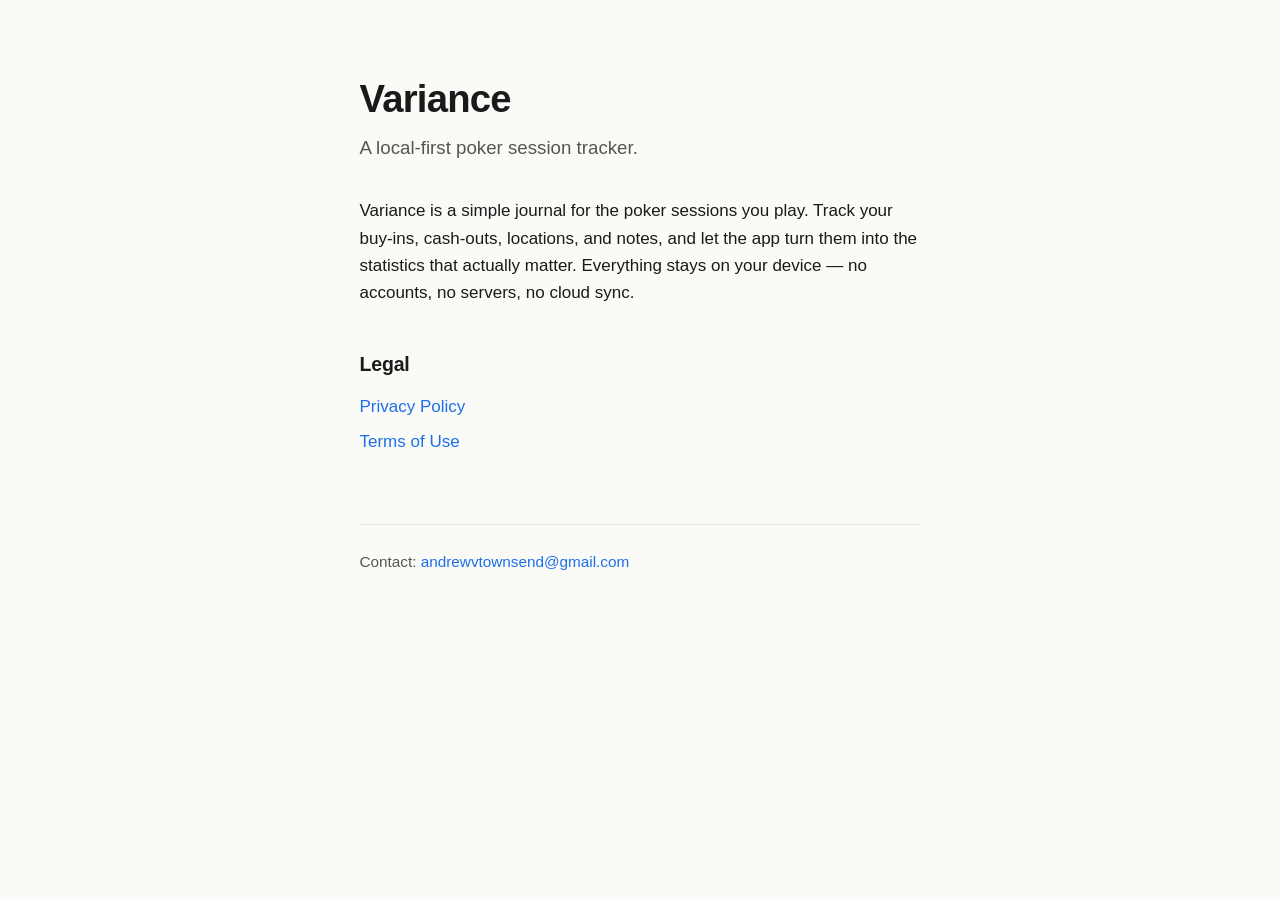
==== index.html @ 013a1ff4 "Add landing page and legal documents Initial site with index page linking to Privacy Policy and Term" ====
<!doctype html>
<html lang="en">
<head>
  <meta charset="utf-8" />
  <meta name="viewport" content="width=device-width, initial-scale=1" />
  <title>Variance</title>
  <meta name="description" content="Variance — a local-first poker session tracker for iOS and Android." />
  <link rel="stylesheet" href="style.css" />
</head>
<body>
  <main class="landing">
    <header>
      <h1>Variance</h1>
      <p class="tagline">A local-first poker session tracker.</p>
    </header>

    <section class="about">
      <p>
        Variance is a simple journal for the poker sessions you play. Track your buy-ins,
        cash-outs, locations, and notes, and let the app turn them into the statistics
        that actually matter. Everything stays on your device — no accounts, no servers,
        no cloud sync.
      </p>
    </section>

    <section class="links">
      <h2>Legal</h2>
      <ul>
        <li><a href="privacy.html">Privacy Policy</a></li>
        <li><a href="terms.html">Terms of Use</a></li>
      </ul>
    </section>

    <footer>
      <p>Contact: <a href="mailto:andrewvtownsend@gmail.com">andrewvtownsend@gmail.com</a></p>
    </footer>
  </main>
</body>
</html>
---- style.css ----
:root {
  --fg: #1a1a1a;
  --fg-muted: #555;
  --bg: #fafaf7;
  --accent: #1f6feb;
  --rule: #e3e3df;
  --max-width: 36rem;
}

@media (prefers-color-scheme: dark) {
  :root {
    --fg: #ececec;
    --fg-muted: #a0a0a0;
    --bg: #14161a;
    --accent: #79b8ff;
    --rule: #2a2d33;
  }
}

* {
  box-sizing: border-box;
}

html,
body {
  margin: 0;
  padding: 0;
  background: var(--bg);
  color: var(--fg);
  font-family: -apple-system, BlinkMacSystemFont, "Segoe UI", Roboto, Oxygen,
    Ubuntu, Cantarell, "Helvetica Neue", Arial, sans-serif;
  font-size: 17px;
  line-height: 1.6;
  -webkit-font-smoothing: antialiased;
}

main {
  max-width: var(--max-width);
  margin: 0 auto;
  padding: 4rem 1.5rem 6rem;
}

a {
  color: var(--accent);
  text-decoration: none;
}

a:hover {
  text-decoration: underline;
}

h1 {
  font-size: 2.25rem;
  font-weight: 700;
  letter-spacing: -0.02em;
  margin: 0 0 0.25rem;
}

h2 {
  font-size: 1.15rem;
  font-weight: 600;
  margin: 2.5rem 0 0.75rem;
  letter-spacing: -0.01em;
}

h3 {
  font-size: 1rem;
  font-weight: 600;
  margin: 2rem 0 0.5rem;
}

p,
ul,
ol {
  margin: 0 0 1rem;
}

ul,
ol {
  padding-left: 1.25rem;
}

li {
  margin-bottom: 0.25rem;
}

hr {
  border: 0;
  border-top: 1px solid var(--rule);
  margin: 2.5rem 0;
}

code {
  font-family: ui-monospace, SFMono-Regular, Menlo, Consolas, monospace;
  font-size: 0.9em;
}

/* Landing page */
.landing header {
  margin-bottom: 2rem;
}

.landing .tagline {
  color: var(--fg-muted);
  font-size: 1.1rem;
  margin: 0;
}

.landing .links ul {
  list-style: none;
  padding: 0;
}

.landing .links li {
  margin-bottom: 0.5rem;
}

.landing footer {
  margin-top: 4rem;
  padding-top: 1.5rem;
  border-top: 1px solid var(--rule);
  color: var(--fg-muted);
  font-size: 0.9rem;
}

.landing footer p {
  margin: 0;
}

/* Legal pages */
.legal .meta {
  color: var(--fg-muted);
  font-size: 0.9rem;
  margin-bottom: 2rem;
}

.legal .back {
  display: inline-block;
  margin-bottom: 2rem;
  font-size: 0.9rem;
  color: var(--fg-muted);
}

.legal h1 {
  margin-bottom: 0.5rem;
}
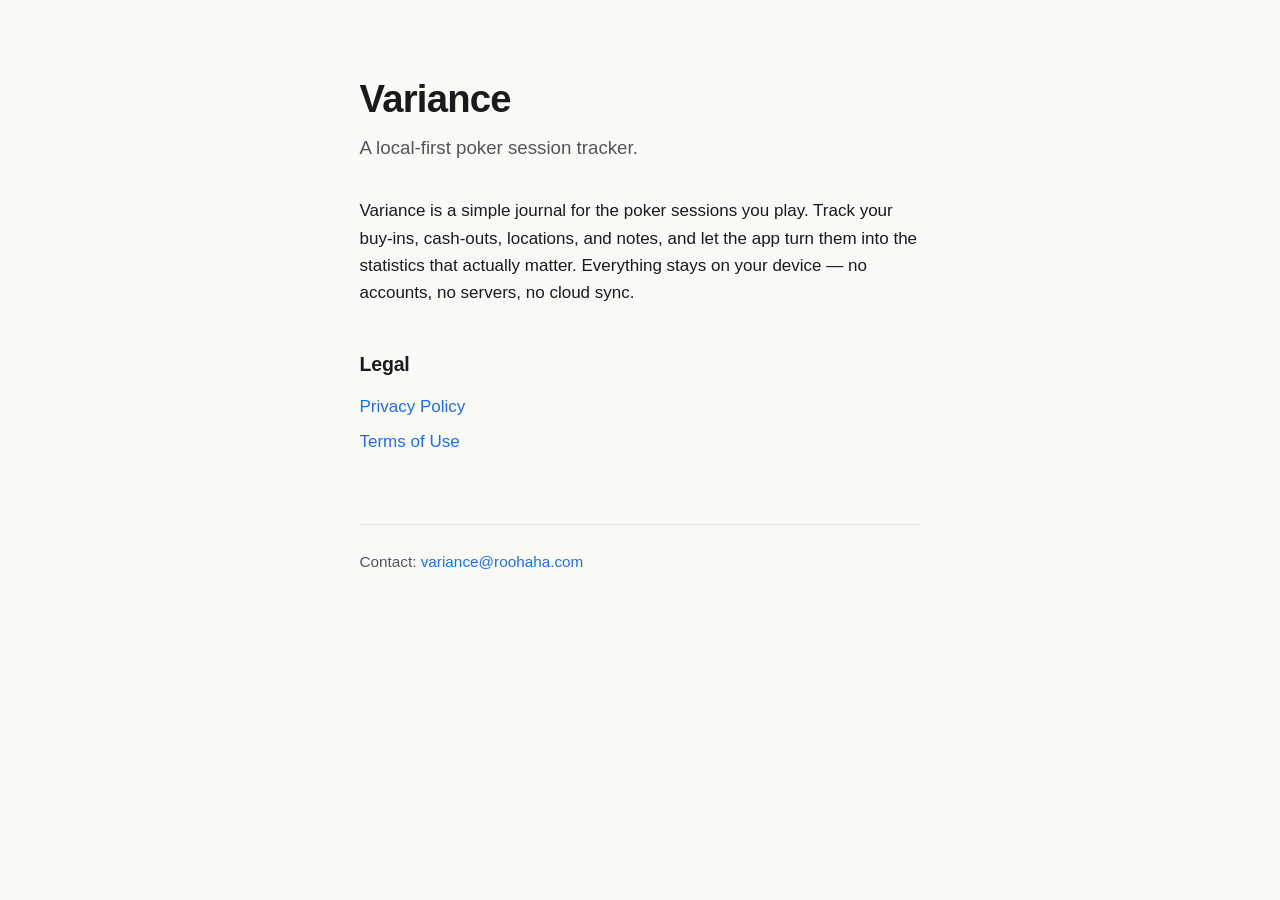
==== commit bf6ac745: "fix: fixing email" ====
--- a/index.html
+++ b/index.html
@@ -32,7 +32,7 @@
     </section>
 
     <footer>
-      <p>Contact: <a href="mailto:andrewvtownsend@gmail.com">andrewvtownsend@gmail.com</a></p>
+      <p>Contact: <a href="mailto:variance@roohaha.com">variance@roohaha.com</a></p>
     </footer>
   </main>
 </body>
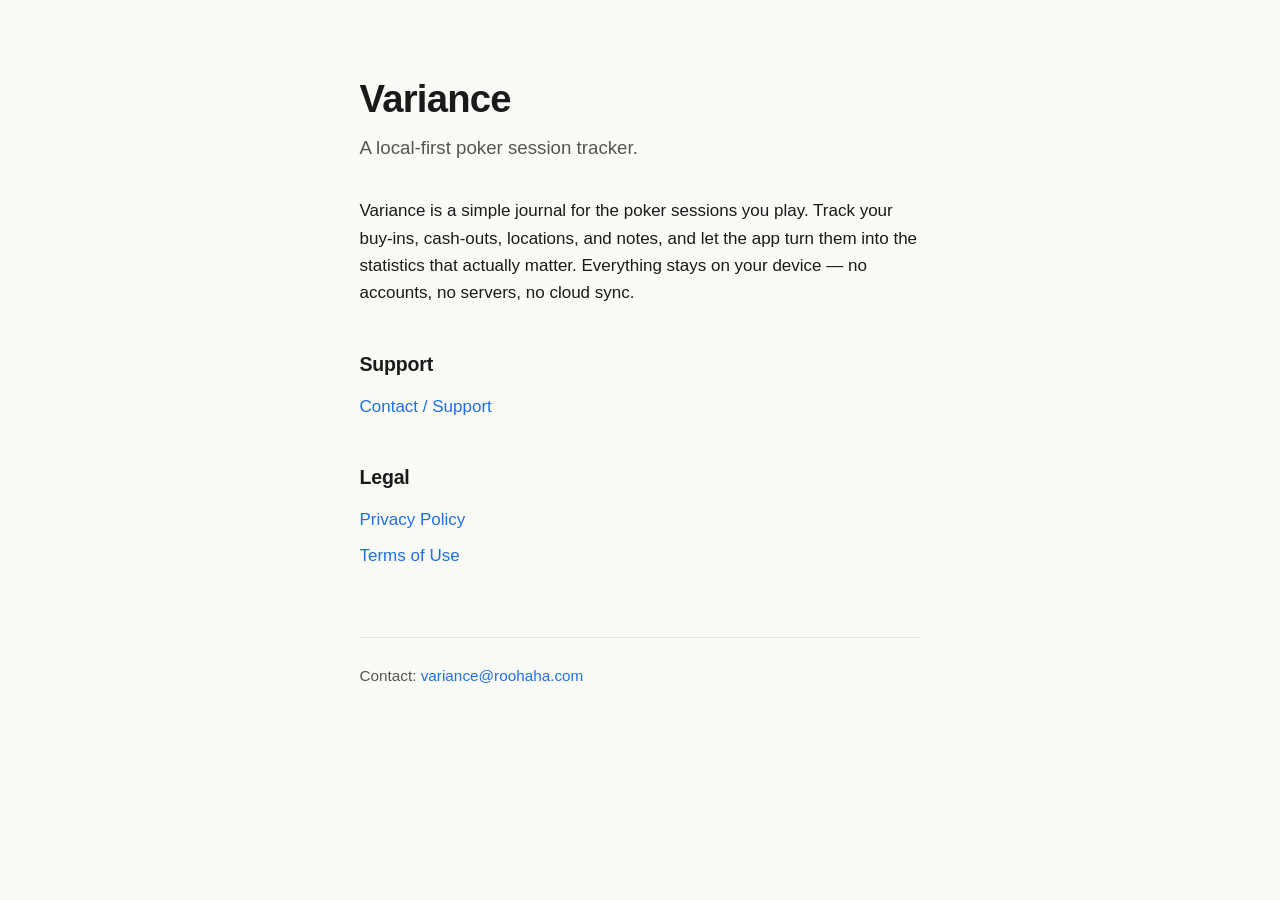
==== commit 8fddc96c: "feat: add support page" ====
--- a/index.html
+++ b/index.html
@@ -24,6 +24,10 @@
     </section>
 
     <section class="links">
+      <h2>Support</h2>
+      <ul>
+        <li><a href="support.html">Contact / Support</a></li>
+      </ul>
       <h2>Legal</h2>
       <ul>
         <li><a href="privacy.html">Privacy Policy</a></li>
--- a/style.css
+++ b/style.css
@@ -127,6 +127,125 @@
   margin: 0;
 }
 
+/* Support page */
+.support .back {
+  display: inline-block;
+  margin-bottom: 2rem;
+  font-size: 0.9rem;
+  color: var(--fg-muted);
+}
+
+.support h1 {
+  margin-bottom: 0.5rem;
+}
+
+.support-intro {
+  color: var(--fg-muted);
+  margin-bottom: 2rem;
+}
+
+.field {
+  margin-bottom: 1.25rem;
+}
+
+.field label {
+  display: block;
+  font-size: 0.9rem;
+  font-weight: 600;
+  margin-bottom: 0.4rem;
+}
+
+.field .optional {
+  font-weight: 400;
+  color: var(--fg-muted);
+}
+
+.field .required {
+  color: var(--accent);
+}
+
+.field input[type="text"],
+.field input[type="email"],
+.field textarea {
+  display: block;
+  width: 100%;
+  padding: 0.6rem 0.75rem;
+  font-size: 1rem;
+  font-family: inherit;
+  line-height: 1.5;
+  background: var(--bg);
+  color: var(--fg);
+  border: 1px solid var(--rule);
+  border-radius: 6px;
+  outline: none;
+  transition: border-color 0.15s;
+  -webkit-appearance: none;
+}
+
+.field input:focus,
+.field textarea:focus {
+  border-color: var(--accent);
+}
+
+.field textarea {
+  resize: vertical;
+}
+
+button[type="submit"] {
+  display: inline-block;
+  margin-top: 0.5rem;
+  padding: 0.65rem 1.5rem;
+  font-size: 1rem;
+  font-family: inherit;
+  font-weight: 600;
+  background: var(--accent);
+  color: #fff;
+  border: none;
+  border-radius: 6px;
+  cursor: pointer;
+  transition: opacity 0.15s;
+}
+
+button[type="submit"]:hover {
+  opacity: 0.85;
+}
+
+button[type="submit"]:disabled {
+  opacity: 0.5;
+  cursor: default;
+}
+
+.form-msg {
+  padding: 0.75rem 1rem;
+  border-radius: 6px;
+  font-size: 0.9rem;
+  margin-bottom: 1rem;
+}
+
+.form-msg--error {
+  background: color-mix(in srgb, red 10%, transparent);
+  color: #c0392b;
+  border: 1px solid color-mix(in srgb, red 25%, transparent);
+}
+
+@media (prefers-color-scheme: dark) {
+  .form-msg--error {
+    color: #ff7b72;
+  }
+}
+
+.form-success {
+  padding: 1.25rem;
+  background: color-mix(in srgb, var(--accent) 10%, transparent);
+  border: 1px solid color-mix(in srgb, var(--accent) 25%, transparent);
+  border-radius: 6px;
+  color: var(--fg);
+}
+
+.form-success p {
+  margin: 0;
+}
+
 /* Legal pages */
 .legal .meta {
   color: var(--fg-muted);
